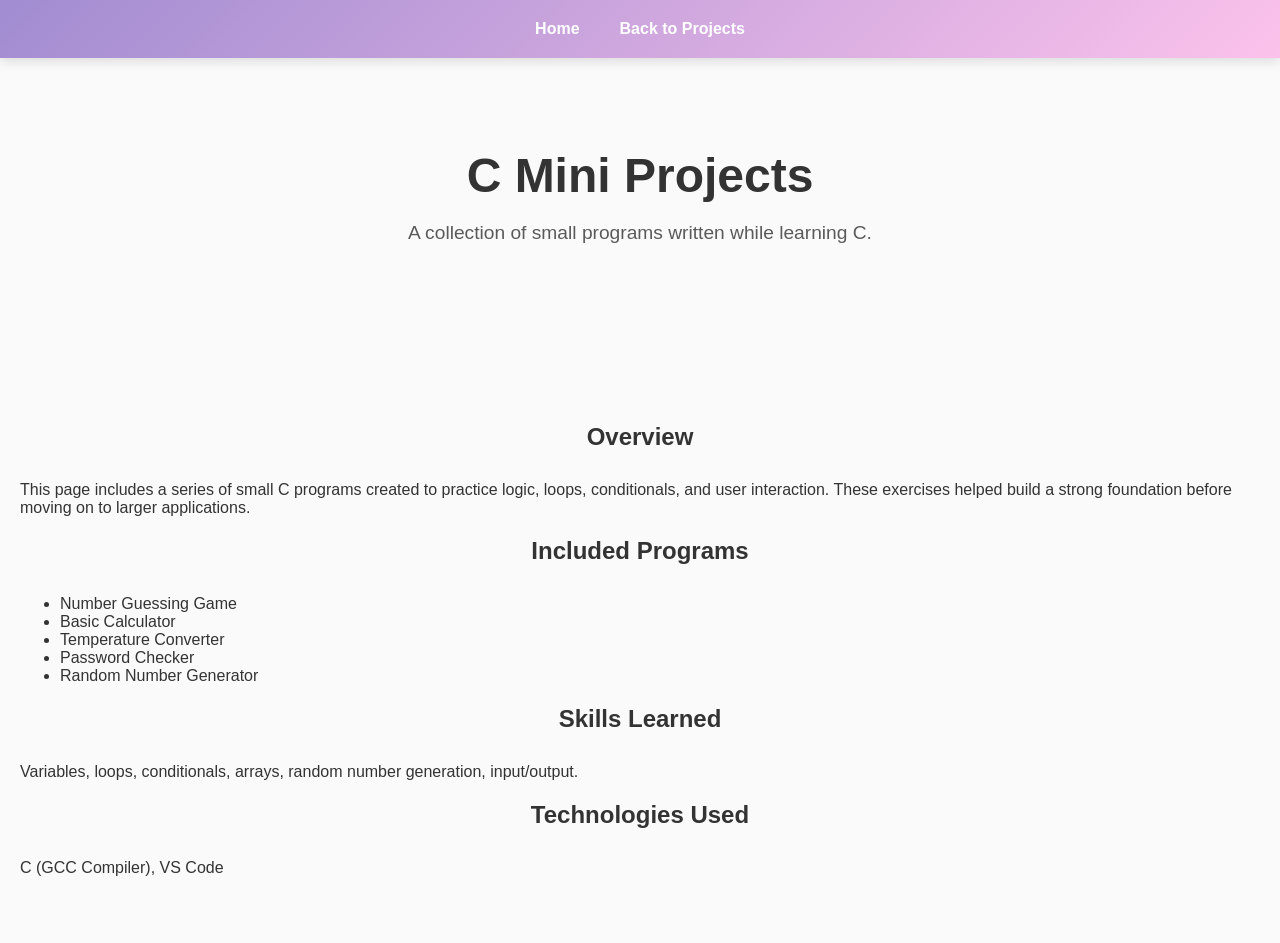
==== c-mini-projects.html @ 60c5c41c "Add files via upload" ====
<!DOCTYPE html>
<html>
<head>
  <title>C Language Mini Projects – Details</title>
  <link rel="stylesheet" href="style.css">
</head>

<body>

<nav>
  <a href="index.html">Home</a>
  <a href="index.html#projects">Back to Projects</a>
</nav>

<header>
  <h1>C Mini Projects</h1>
  <p>A collection of small programs written while learning C.</p>
</header>

<section>
  <h2>Overview</h2>
  <p>This page includes a series of small C programs created to practice logic, loops, conditionals, and user interaction. These exercises helped build a strong foundation before moving on to larger applications.</p>

  <h2>Included Programs</h2>
  <ul>
    <li>Number Guessing Game</li>
    <li>Basic Calculator</li>
    <li>Temperature Converter</li>
    <li>Password Checker</li>
    <li>Random Number Generator</li>
  </ul>

  <h2>Skills Learned</h2>
  <p>Variables, loops, conditionals, arrays, random number generation, input/output.</p>

  <h2>Technologies Used</h2>
  <p>C (GCC Compiler), VS Code</p>
</section>

</body>
</html>
---- style.css ----
/* ---------- COLORS & FONTS ---------- */
:root {
  --text: #333;
}

body {
  margin: 0;
  font-family: "Poppins", sans-serif;
  background: #fafafa;
  color: var(--text);
}
  .glow-btn {
    font-size:  1.5rem;
    color: azure;
    padding: 15px  30px;
    margin: 10px;
    border: 2px solid rbg(255, 0, 106);
    border-radius: 50px;
    background: transparent;
    cursor: pointer;
    transition: 0.3s ease-in-out;
    position: relative;
    overflow: hidden;
  }
  .glow-btn::before{
    content: '';
    position: absolute;
    top: -50%;
    left: -50%;
    width: 200%;
    height:200%;
    background:radial-gradient( circle, rgba(255,255,255,0.3), rgba(0,255,255,0)70%);
    transition: 0.4s;
    transform: scale(0);
  }
  .glow-btn:hover{
    color:#000;
    background: rgb(245, 247, 247);
    box-shadow: 0 0 15px  rbg(255, 0, 106), 0 0 60px rbg(255, 0, 106),  0 0 120px rbg(255, 0, 106);
  }

  .glow.btn:active{
    transform: scale(0.95);
  }

 /* ---------- PROJECT GRID LAYOUT ---------- */
#projects {
  padding: 50px 20px;
}

#projects h2 {
  text-align: center;
  margin-bottom: 40px;
}

/* grid layout for even spacing */
.project-grid {
  display: grid;
  grid-template-columns: repeat(auto-fit, minmax(260px, 1fr));
  gap: 25px;
}

/* ---------- GLOW PROJECT CARDS ---------- */
.project {
  padding: 25px;
  border-radius: 20px;
  border: 2px solid rbg(255, 0, 106);
  background: transparent;
  text-align: center;
  transition: 0.3s ease-in-out;
  position: relative;
  overflow: hidden;
  cursor: pointer;
}

/* glow flash (matches glow-btn) */
.project::before {
  content: "";
  position: absolute;
  top: -50%;
  left: -50%;
  width: 200%;
  height: 200%;
  background: radial-gradient(circle, rgba(255,255,255,0.3), rgba(0,255,255,0) 70%);
  transform: scale(0);
  transition: 0.4s;
}

/* hover glow */
.project:hover::before {
  transform: scale(1);
}

.project:hover {
  background: rbg(255, 0, 106);
  color: #000;
  box-shadow: 0 0 15px rbg(255, 0, 106), 0 0 40px rbg(255, 0, 106), 0 0 80px rbg(255, 0, 106);
}

/* pulsing neon animation */
@keyframes neonPulse {
  0% { box-shadow: 0 0 8px rbg(255, 0, 106); }
  50% { box-shadow: 0 0 20px rbg(255, 0, 106); }
  100% { box-shadow: 0 0 8px rbg(255, 0, 106); }
}

.project {
  animation: neonPulse 2s infinite;
}

/* remove default blue link colour */
.project a {
  text-decoration: none;
  color: inherit;
  font-weight: bold;
  font-size: 1.2rem;
}

.project p {
  opacity: 0.8;
  margin-top: 10px;
}
/* ----- CAROUSEL LAYOUT ----- */
.carousel {
  overflow-x: auto;
  scroll-snap-type: x mandatory;
  display: flex;
  padding-bottom: 20px;
}

.carousel-track {
  display: flex;
  gap: 20px;
  padding: 10px;
}

.project-card {
  min-width: 260px;
  max-width: 260px;

  padding: 25px;
  border-radius: 20px;
  border: 2px solid rbg(255, 0, 106);
  background: transparent;

  scroll-snap-align: center;

  text-align: center;
  transition: 0.3s ease-in-out;
  position: relative;
  overflow: hidden;

  animation: neonPulse 2s infinite;
  cursor: pointer;
}

/* Neon flash on hover */
.project-card::before {
  content: "";
  position: absolute;
  top: -50%;
  left: -50%;
  width: 200%;
  height: 200%;
  background: radial-gradient(circle, rgba(255,255,255,0.3),
                                      rgba(0,255,255,0) 70%);
  transform: scale(0);
  transition: 0.4s;
}

.project-card:hover::before {
  transform: scale(1);
}

.project-card:hover {
  background: rbg(255, 0, 106);
  color: #000;
  box-shadow: 0 0 15px rbg(255, 0, 106), 0 0 40px rbg(255, 0, 106), 0 0 80px rbg(255, 0, 106);
}

.project-card a {
  text-decoration: none;
  color: inherit;
  font-weight: bold;
  font-size: 1.2rem;
}

.project-card p {
  opacity: 0.8;
  margin-top: 10px;
}

/* Neon pulse animation */
@keyframes neonPulse {
  0% { box-shadow: 0 0 8px rgb(255, 0, 106); }
  50% { box-shadow: 0 0 20px rgb(255, 0, 106); }
  100% { box-shadow: 0 0 8px rgb(255, 0, 106); }
}

/* ----- CAROUSEL ----- */
.carousel {
  overflow: hidden;
  position: relative;
}

.carousel-track {
  display: flex;
  gap: 20px;
  padding: 10px;
  will-change: transform;
}

/* ----- PROJECT CARDS ----- */
.project-card {
  min-width: 260px;
  max-width: 260px;

  padding: 25px;
  border-radius: 20px;
  border: 2px solid rgb(255, 0, 106);
  background: transparent;

  text-align: center;
  position: relative;
  overflow: hidden;
  transition: 0.3s ease-in-out;

  cursor: pointer;
  animation: neonPulse 2s infinite;
}

/* Neon flash effect */
.project-card::before {
  content: "";
  position: absolute;
  top: -50%;
  left: -50%;
  width: 200%;
  height: 200%;
  background: radial-gradient(circle,
    rgba(255,255,255,0.3),
    rgba(0,255,255,0) 70%
  );
  transform: scale(0);
  transition: 0.4s;
}

.project-card:hover::before {
  transform: scale(1);
}

.project-card:hover {
  background: rgb(255, 0, 106);
  color: #000;
  box-shadow: 0 0 15px rgb(255, 0, 106), 0 0 40px rgb(255, 0, 106), 0 0 80px rgb(255, 0, 106);
}

.project-card h3 {
  margin-bottom: 10px;
}

.project-card p {
  opacity: 0.8;
}

/* Pulse glow animation */
@keyframes neonPulse {
  0% { box-shadow: 0 0 8px rgb(255, 0, 106); }
  50% { box-shadow: 0 0 20px rgb(255, 0, 106); }
  100% { box-shadow: 0 0 8px rgb(255, 0, 106); }
}

/* ---------- ABOUT SECTION ---------- */
.about-section {
  padding: 60px 20px;
  text-align: center;
}

.about-section h2 {
  margin-bottom: 40px;
  font-size: 2.4rem;
}

.about-container {
  display: flex;
  flex-wrap: wrap;
  justify-content: center;
  gap: 40px;
  max-width: 900px;
  margin: auto;
}

.about-text {
  max-width: 500px;
  line-height: 1.7;
  font-size: 1.1rem;
  opacity: 0.9;
}

.about-text span {
  color: rgb(161, 13, 219);
  font-weight: bold;
}

.about-img img {
  width: 300px;
  height: 300px;
  border-radius: 20px;
  object-fit: cover;
}

/* glowing border around the image */
.glow-border {
  padding: 8px;
  border-radius: 25px;
  border: 2px solid rgb(255,0,106);
  box-shadow: 0 0 15px rgb(255, 0, 106), 0 0 40px rgb(255, 0, 106);
  animation: neonPulse 2s infinite;
}

/* reuse your existing neon animation */
@keyframes neonPulse {
  0% { box-shadow: 0 0 8px rgb(255, 0, 106); }
  50% { box-shadow: 0 0 20px rgb(255, 0, 106); }
  100% { box-shadow: 0 0 8px rgb(255, 0, 106); }
}

/* responsive stack for mobile */
@media (max-width: 700px) {
  .about-container {
    flex-direction: column;
    align-items: center;
  }
}



/* ---------- GRADIENT NAVBAR ---------- */
nav {
  position: sticky;
  top: 0;
  z-index: 10;

  display: flex;
  justify-content: center;
  gap: 40px;

  padding: 20px;

  /* gradient background */
  background: linear-gradient(135deg, #a18cd1, #fbc2eb);

  /* smooth translucent look */
  backdrop-filter: blur(8px);

  /* slight shadow for depth */
  box-shadow: 0 2px 12px rgba(0, 0, 0, 0.15);
}

nav a {
  text-decoration: none;
  color: white;
  font-weight: 600;
  transition: opacity 0.2s;
}

nav a:hover {
  opacity: 0.8;
}

/* ---------- HEADER (now simple & clean) ---------- */
header {
  padding: 90px 20px;
  text-align: center;
  color: var(--text);
}

header h1 {
  font-size: 3rem;
  margin: 0 0 10px 0;
}

header p {
  font-size: 1.2rem;
  opacity: 0.8;
}


.skills-page {
    max-width: 900px;
    margin: auto;
    padding: 50px 20px;
}

.skills-page h1,
.skills-page h2 {
    text-align: center;
}

.experience-card {
    margin: 20px 0;
    padding: 20px;
    border: 2px solid rgb(255, 0, 106);
    border-radius: 20px;
    box-shadow: 0 0 15px rgb(255, 0, 106);
}

section {
    padding: 50px 20px;
}

section h2 {
    text-align: center;
    margin-bottom: 30px;
}

.experience-card {
    max-width: 900px;
    margin: 20px auto;
    padding: 25px;

    border: 2px solid rgb(255, 0, 106);
    border-radius: 20px;

    box-shadow: 0 0 15px rgb(255, 0, 106);

    animation: neonPulse 2s infinite;
}

.experience-card h3 {
    margin-top: 0;
}

.experience-card:hover {
    transform: translateY(-5px);
    transition: 0.3s;
}

/* ---------- CERTIFICATES PAGE ---------- */

.certificates-page {
    padding: 50px 20px;
}

.certificates-page h1 {
    text-align: center;
    margin-bottom: 10px;
}

.certificates-page p {
    text-align: center;
    margin-bottom: 40px;
}

/* Certificate image */
.cert-img {
    width: 100%;
    max-height: 150px;
    object-fit: contain;
    border-radius: 10px;
    margin-bottom: 15px;
}

/* Certificate button */
.cert-btn {
    display: inline-block;
    margin-top: 15px;
    padding: 10px 20px;

    border: 2px solid rgb(255, 0, 106);
    border-radius: 30px;

    color: white;
    text-decoration: none;

    transition: 0.3s ease-in-out;
}

.cert-btn:hover {
    background: rgb(255, 0, 106);
    box-shadow:
        0 0 15px rgb(255, 0, 106),
        0 0 40px rgb(255, 0, 106);
}
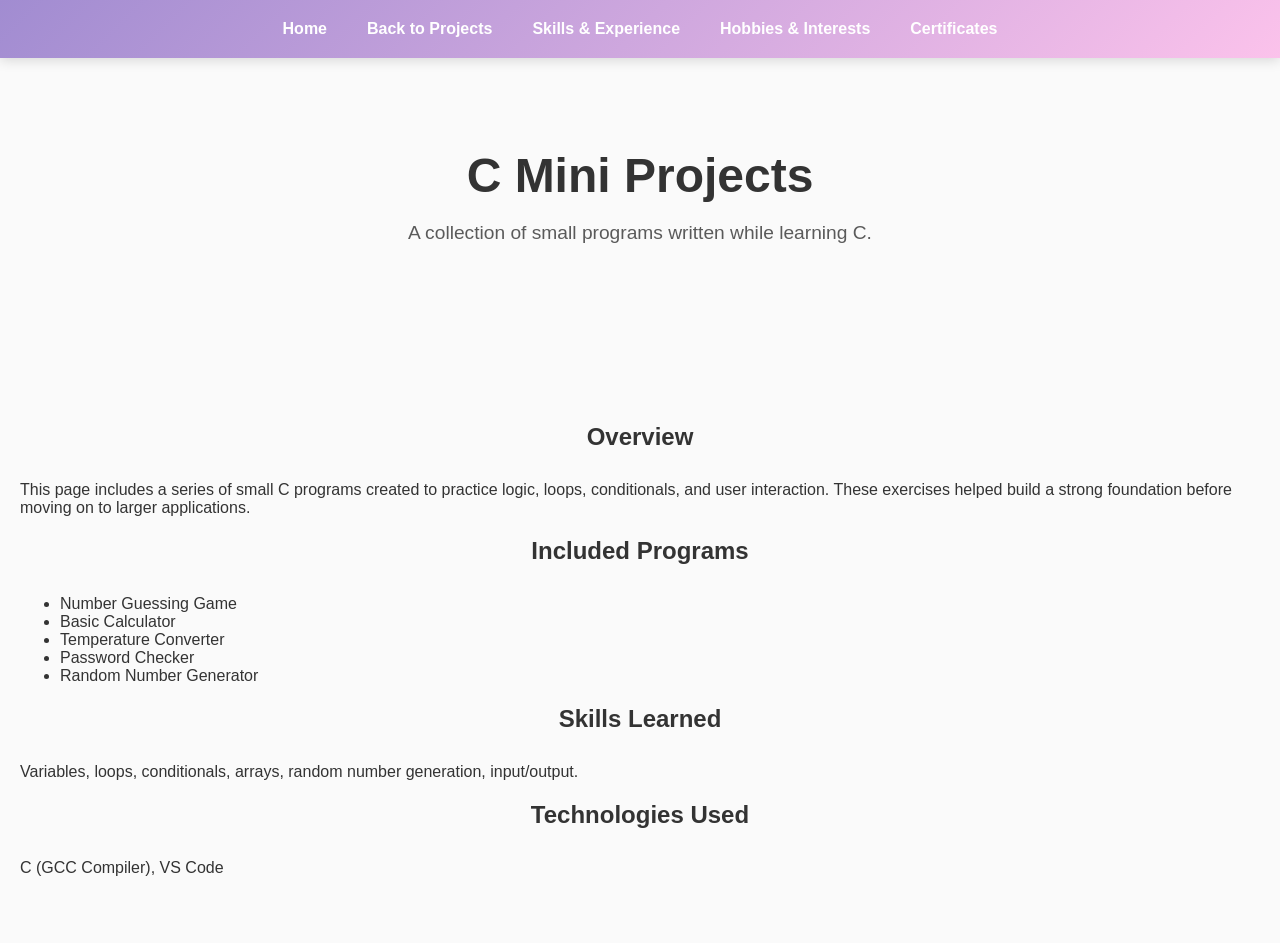
==== commit 5199c230: "nav bar" ====
--- a/c-mini-projects.html
+++ b/c-mini-projects.html
@@ -10,6 +10,9 @@
 <nav>
   <a href="index.html">Home</a>
   <a href="index.html#projects">Back to Projects</a>
+  <a href="skills.html">Skills & Experience</a>
+  <a href="hobbies.html">Hobbies & Interests</a>
+  <a href="certificates.html">Certificates</a>
 </nav>
 
 <header>
--- a/style.css
+++ b/style.css
@@ -481,4 +481,4 @@
     box-shadow:
         0 0 15px rgb(255, 0, 106),
         0 0 40px rgb(255, 0, 106);
-}+}
